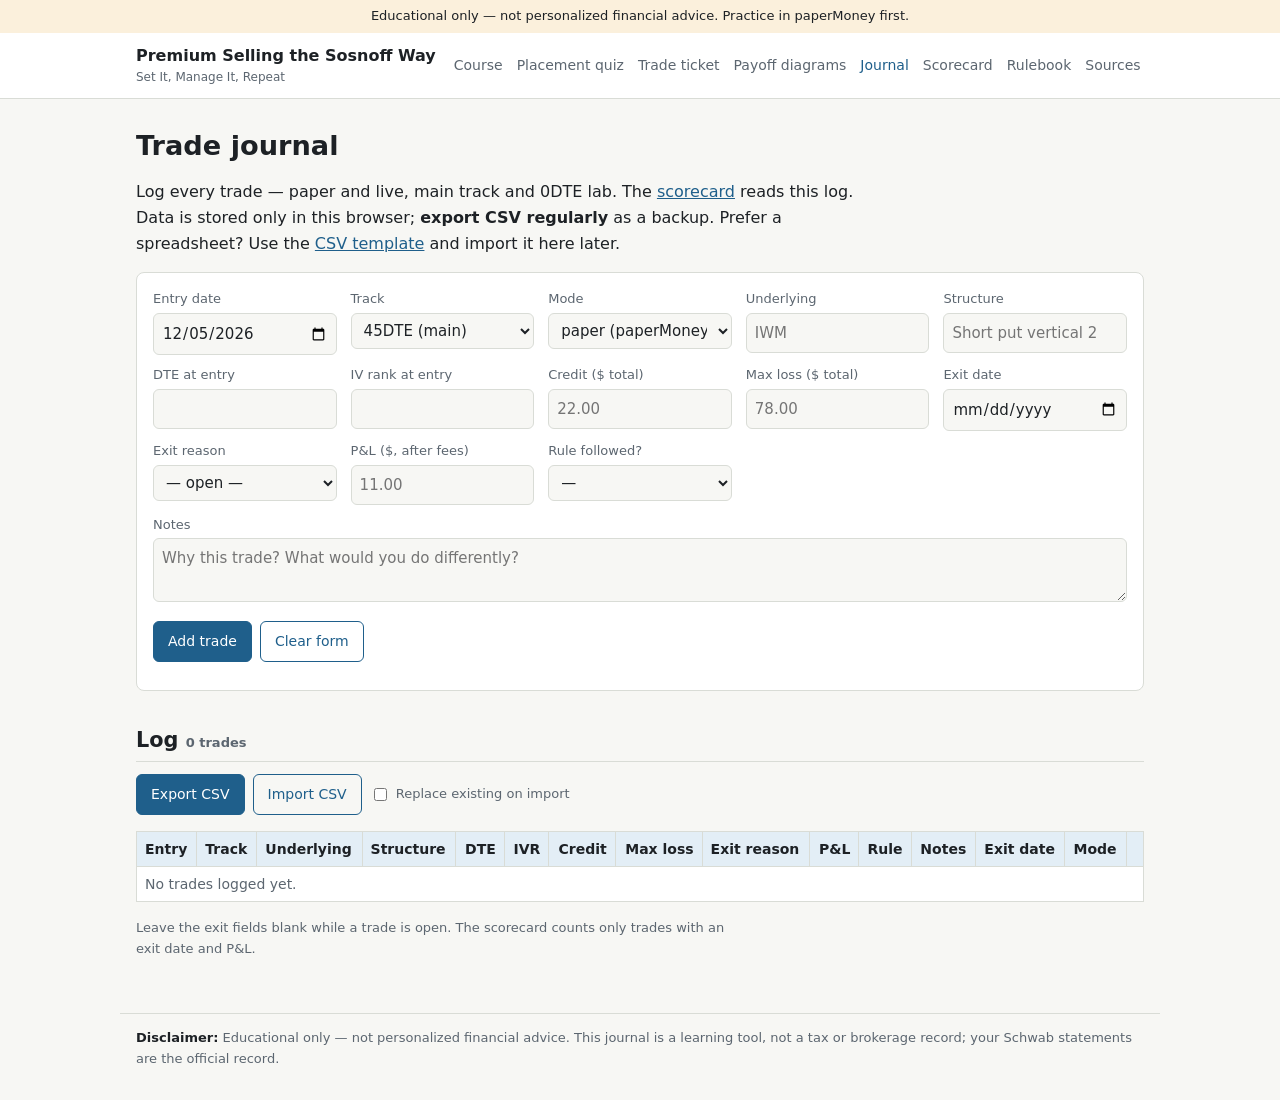
==== journal.html @ c1ba0f3a "Build static options course: modules, quizzes, payoff, ticket, journal tools Self-paced course "Prem" ====
<!doctype html>
<html lang="en">
<head>
  <meta charset="utf-8">
  <meta name="viewport" content="width=device-width, initial-scale=1">
  <title>Trade Journal · Premium Selling the Sosnoff Way</title>
  <link rel="stylesheet" href="css/style.css">
</head>
<body>
  <main>
    <h1>Trade journal</h1>
    <p>Log every trade — paper and live, main track and 0DTE lab. The <a href="scorecard.html">scorecard</a> reads this log. Data is stored only in this browser; <strong>export CSV regularly</strong> as a backup. Prefer a spreadsheet? Use the <a href="templates/journal-template.csv" download>CSV template</a> and import it here later.</p>

    <form class="card" id="entry-form" autocomplete="off">
      <div class="form-grid">
        <label>Entry date<input type="date" name="date" required></label>
        <label>Track<select name="track"><option value="45DTE">45DTE (main)</option><option value="0DTE">0DTE (lab)</option></select></label>
        <label>Mode<select name="mode"><option value="paper">paper (paperMoney)</option><option value="live">live</option></select></label>
        <label>Underlying<input type="text" name="underlying" placeholder="IWM" required></label>
        <label>Structure<input type="text" name="structure" placeholder="Short put vertical 209/210" list="structures"></label>
        <label>DTE at entry<input type="number" name="dte" min="0" step="1"></label>
        <label>IV rank at entry<input type="number" name="iv_rank" min="0" max="100" step="any"></label>
        <label>Credit ($ total)<input type="number" name="credit" step="0.01" placeholder="22.00"></label>
        <label>Max loss ($ total)<input type="number" name="max_loss" step="0.01" placeholder="78.00"></label>
        <label>Exit date<input type="date" name="exit_date"></label>
        <label>Exit reason<select name="exit_reason"><option value="">— open —</option><option>50% target</option><option>21 DTE</option><option>expired</option><option>other</option></select></label>
        <label>P&amp;L ($, after fees)<input type="number" name="pnl" step="0.01" placeholder="11.00"></label>
        <label>Rule followed?<select name="rule_followed"><option value="">—</option><option value="Y">Y</option><option value="N">N</option></select></label>
      </div>
      <label style="margin-top:10px">Notes<textarea name="notes" placeholder="Why this trade? What would you do differently?"></textarea></label>
      <datalist id="structures"><option value="Short put vertical"><option value="Short call vertical"><option value="Iron condor"></datalist>
      <div class="actions"><button type="submit" id="save">Add trade</button><button type="button" class="secondary" id="clear-form">Clear form</button></div>
      <div id="form-msg" aria-live="polite"></div>
    </form>

    <h2>Log <span class="muted small" id="count"></span></h2>
    <div class="actions">
      <button type="button" id="export">Export CSV</button>
      <label class="btn secondary" style="color:var(--accent)">Import CSV<input type="file" id="import" accept=".csv,text/csv" style="display:none"></label>
      <label style="display:flex;align-items:center;gap:6px"><input type="checkbox" id="import-replace" style="width:auto"> Replace existing on import</label>
    </div>
    <div class="table-wrap">
      <table>
        <thead><tr><th>Entry</th><th>Track</th><th>Underlying</th><th>Structure</th><th class="num">DTE</th><th class="num">IVR</th><th class="num">Credit</th><th class="num">Max loss</th><th>Exit reason</th><th class="num">P&amp;L</th><th>Rule</th><th>Notes</th><th>Exit date</th><th>Mode</th><th></th></tr></thead>
        <tbody id="rows"></tbody>
      </table>
    </div>
    <p class="small muted">Leave the exit fields blank while a trade is open. The scorecard counts only trades with an exit date and P&amp;L.</p>
  </main>
  <footer class="disclaimer"><strong>Disclaimer:</strong> Educational only — not personalized financial advice. This journal is a learning tool, not a tax or brokerage record; your Schwab statements are the official record.</footer>
  <script src="js/common.js"></script>
  <script src="js/journal.js"></script>
</body>
</html>
---- css/style.css ----
:root {
  --bg: #f7f7f4;
  --surface: #ffffff;
  --text: #1d2125;
  --muted: #5c6670;
  --border: #d9dcd6;
  --accent: #1f5f8b;
  --accent-soft: #e3eef6;
  --good: #1e7a46;
  --good-soft: #e2f3e9;
  --warn: #9a5b00;
  --warn-soft: #fbf0dc;
  --bad: #a42828;
  --bad-soft: #f8e3e3;
  --sosnoff: #6a3d9a;
  --tasty: #1f5f8b;
  --adapt: #5c6670;
  --unverified: #a42828;
  --chart-grid: #e4e6e1;
  --radius: 8px;
  --mono: ui-monospace, SFMono-Regular, Menlo, Consolas, monospace;
}
@media (prefers-color-scheme: dark) {
  :root:not([data-theme="light"]) {
    --bg: #15181b;
    --surface: #1d2125;
    --text: #e6e8ea;
    --muted: #9aa4ad;
    --border: #343a40;
    --accent: #6fb1e0;
    --accent-soft: #1e3242;
    --good: #5cc28a;
    --good-soft: #17301f;
    --warn: #e0a64a;
    --warn-soft: #362a14;
    --bad: #ef7d7d;
    --bad-soft: #3a1c1c;
    --sosnoff: #b48ee0;
    --tasty: #6fb1e0;
    --adapt: #9aa4ad;
    --unverified: #ef7d7d;
    --chart-grid: #2c3237;
  }
}

* { box-sizing: border-box; }
html { -webkit-text-size-adjust: 100%; }
body {
  margin: 0;
  background: var(--bg);
  color: var(--text);
  font: 16px/1.6 system-ui, -apple-system, "Segoe UI", Roboto, sans-serif;
}
a { color: var(--accent); }
img, svg { max-width: 100%; }

.site-header {
  background: var(--surface);
  border-bottom: 1px solid var(--border);
}
.site-header .inner {
  max-width: 1040px;
  margin: 0 auto;
  padding: 10px 16px;
  display: flex;
  flex-wrap: wrap;
  align-items: center;
  gap: 8px 18px;
}
.brand { font-weight: 700; text-decoration: none; color: var(--text); }
.brand small { display: block; font-weight: 400; color: var(--muted); font-size: 12px; }
nav.main-nav { display: flex; flex-wrap: wrap; gap: 4px 14px; font-size: 14px; }
nav.main-nav a { text-decoration: none; color: var(--muted); }
nav.main-nav a.active, nav.main-nav a:hover { color: var(--accent); }

main { max-width: 1040px; margin: 0 auto; padding: 20px 16px 40px; }
main.narrow { max-width: 820px; }

h1 { font-size: 1.7rem; line-height: 1.25; margin: 0.4em 0 0.5em; }
h2 { font-size: 1.3rem; margin: 1.6em 0 0.5em; border-bottom: 1px solid var(--border); padding-bottom: 4px; }
h3 { font-size: 1.08rem; margin: 1.3em 0 0.4em; }
p, li { max-width: 72ch; }
code { font-family: var(--mono); font-size: 0.9em; background: var(--accent-soft); padding: 1px 4px; border-radius: 4px; }
pre { background: var(--surface); border: 1px solid var(--border); padding: 12px; overflow-x: auto; border-radius: var(--radius); }
pre code { background: none; padding: 0; }
blockquote { margin: 1em 0; padding: 8px 14px; border-left: 4px solid var(--accent); background: var(--accent-soft); border-radius: 0 var(--radius) var(--radius) 0; }
hr { border: 0; border-top: 1px solid var(--border); margin: 2em 0; }

.table-wrap { overflow-x: auto; margin: 1em 0; }
table { border-collapse: collapse; width: 100%; font-size: 14px; background: var(--surface); }
th, td { border: 1px solid var(--border); padding: 6px 8px; text-align: left; vertical-align: top; }
th { background: var(--accent-soft); }
td.num, th.num { text-align: right; font-variant-numeric: tabular-nums; }

.card {
  background: var(--surface);
  border: 1px solid var(--border);
  border-radius: var(--radius);
  padding: 16px;
  margin: 12px 0;
}
.grid { display: grid; gap: 12px; grid-template-columns: repeat(auto-fill, minmax(240px, 1fr)); }
.grid .card { margin: 0; }
.card h3 { margin-top: 0; }
.muted { color: var(--muted); }
.small { font-size: 13px; }

.badge {
  display: inline-block;
  font-size: 11px;
  font-weight: 700;
  letter-spacing: 0.02em;
  text-transform: uppercase;
  padding: 1px 6px;
  border-radius: 4px;
  border: 1px solid currentColor;
  vertical-align: 1px;
  white-space: nowrap;
}
.badge.sosnoff { color: var(--sosnoff); }
.badge.tasty { color: var(--tasty); }
.badge.adapt { color: var(--adapt); }
.badge.unverified { color: var(--unverified); }
.badge.main { color: var(--good); }
.badge.lab { color: var(--warn); }
.badge.illus { color: var(--muted); }

.disclaimer {
  max-width: 1040px;
  margin: 0 auto;
  padding: 14px 16px 30px;
  font-size: 13px;
  color: var(--muted);
  border-top: 1px solid var(--border);
}
.disclaimer strong { color: var(--text); }
.top-disclaimer {
  background: var(--warn-soft);
  color: var(--text);
  font-size: 13px;
  padding: 6px 16px;
  text-align: center;
}

/* Forms */
form .row, .form-grid { display: grid; gap: 10px 14px; grid-template-columns: repeat(auto-fill, minmax(170px, 1fr)); }
label { display: block; font-size: 13px; color: var(--muted); }
label > input, label > select, label > textarea { margin-top: 3px; }
input, select, textarea, button {
  font: inherit;
  font-size: 15px;
  color: var(--text);
}
input, select, textarea {
  width: 100%;
  padding: 7px 8px;
  border: 1px solid var(--border);
  border-radius: 6px;
  background: var(--bg);
}
textarea { min-height: 60px; }
button, .btn {
  display: inline-block;
  padding: 8px 14px;
  border-radius: 6px;
  border: 1px solid var(--accent);
  background: var(--accent);
  color: #fff;
  cursor: pointer;
  text-decoration: none;
  font-size: 14px;
}
button.secondary, .btn.secondary { background: transparent; color: var(--accent); }
button.danger { background: transparent; border-color: var(--bad); color: var(--bad); }
button:disabled { opacity: 0.5; cursor: not-allowed; }
.actions { display: flex; flex-wrap: wrap; gap: 8px; margin: 12px 0; }

.alert { padding: 10px 12px; border-radius: 6px; margin: 8px 0; border: 1px solid; }
.alert.bad { background: var(--bad-soft); border-color: var(--bad); }
.alert.warn { background: var(--warn-soft); border-color: var(--warn); }
.alert.good { background: var(--good-soft); border-color: var(--good); }

.kv { display: grid; grid-template-columns: repeat(auto-fill, minmax(180px, 1fr)); gap: 10px; }
.kv div { background: var(--bg); border: 1px solid var(--border); border-radius: 6px; padding: 8px 10px; }
.kv span { display: block; font-size: 12px; color: var(--muted); }
.kv b { font-size: 1.15rem; font-variant-numeric: tabular-nums; }

/* Quiz */
.quiz { background: var(--surface); border: 1px solid var(--border); border-radius: var(--radius); padding: 16px; margin: 16px 0; }
.quiz h3 { margin-top: 0; }
.quiz .q { margin: 14px 0; padding-top: 10px; border-top: 1px dashed var(--border); }
.quiz .q:first-of-type { border-top: 0; }
.quiz .q-text { font-weight: 600; }
.quiz .opt { display: flex; gap: 8px; align-items: flex-start; padding: 4px 6px; border-radius: 6px; color: var(--text); font-size: 15px; cursor: pointer; }
.quiz .opt input { width: auto; margin-top: 5px; }
.quiz .opt.correct { background: var(--good-soft); }
.quiz .opt.wrong { background: var(--bad-soft); }
.quiz .explain { display: none; margin: 6px 0 0; padding: 8px 10px; background: var(--accent-soft); border-radius: 6px; font-size: 14px; }
.quiz.graded .explain { display: block; }
.quiz .score { font-weight: 700; }

/* Charts */
.payoff-embed { background: var(--surface); border: 1px solid var(--border); border-radius: var(--radius); padding: 12px; margin: 16px 0; }
.payoff-embed .caption { font-size: 13px; color: var(--muted); }
svg.payoff text { font-size: 11px; fill: var(--muted); font-family: system-ui, sans-serif; }
svg.payoff .grid-line { stroke: var(--chart-grid); stroke-width: 1; }
svg.payoff .zero-line { stroke: var(--muted); stroke-width: 1; }
svg.payoff .pl-line { fill: none; stroke: var(--text); stroke-width: 2; }
svg.payoff .profit-area { fill: var(--good); opacity: 0.18; }
svg.payoff .loss-area { fill: var(--bad); opacity: 0.18; }
svg.payoff .spot-line { stroke: var(--accent); stroke-dasharray: 4 3; }
svg.payoff .be-line { stroke: var(--warn); stroke-dasharray: 2 3; }
svg.payoff .strike-dot { fill: var(--accent); }

.module-nav { display: flex; justify-content: space-between; gap: 10px; margin: 30px 0 0; flex-wrap: wrap; }
.progress-pill { font-size: 12px; padding: 1px 8px; border-radius: 999px; background: var(--accent-soft); color: var(--accent); white-space: nowrap; }
.progress-pill.done { background: var(--good-soft); color: var(--good); }

.checklist li { margin: 4px 0; }

@media print {
  .site-header, .top-disclaimer, .no-print, nav { display: none !important; }
  body { background: #fff; color: #000; font-size: 12px; }
  main { padding: 0; max-width: none; }
  .card { border: 1px solid #999; break-inside: avoid; }
  .disclaimer { color: #333; }
}

a.card { color: inherit; text-decoration: none; display: block; }
a.card:hover { border-color: var(--accent); }
a.card h3 { color: var(--accent); }

main { overflow-wrap: break-word; }
main a { overflow-wrap: anywhere; }
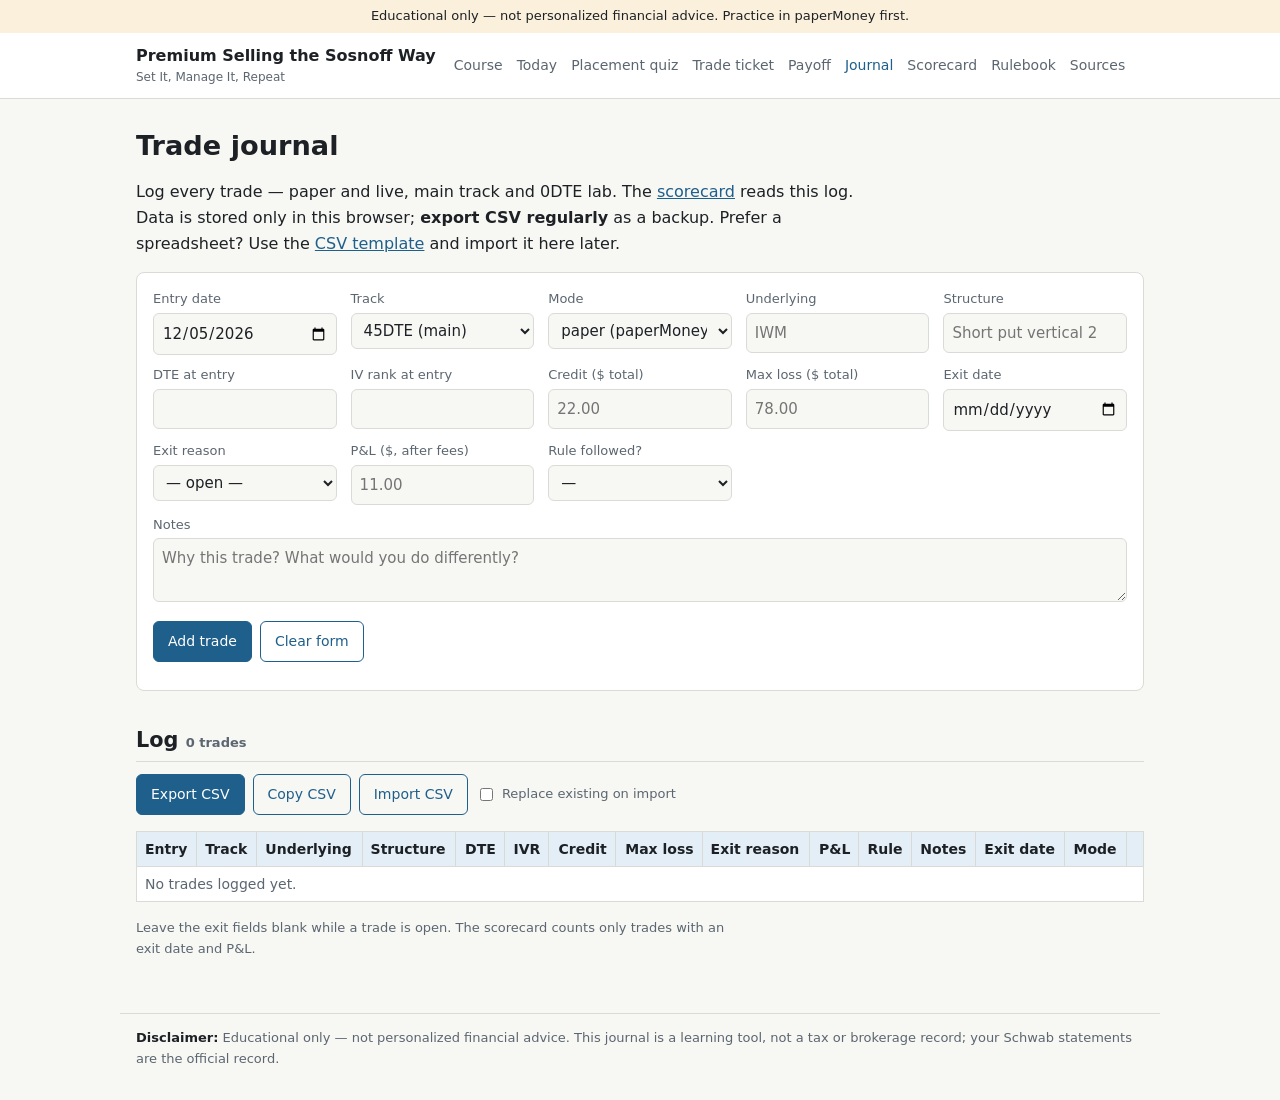
==== commit 5b658734: "Hosted mode: single-page shell, cross-device sync, Today checklist - index.html now hosts every page" ====
--- a/journal.html
+++ b/journal.html
@@ -36,9 +36,11 @@
     <h2>Log <span class="muted small" id="count"></span></h2>
     <div class="actions">
       <button type="button" id="export">Export CSV</button>
+      <button type="button" class="secondary" id="copy-csv">Copy CSV</button>
       <label class="btn secondary" style="color:var(--accent)">Import CSV<input type="file" id="import" accept=".csv,text/csv" style="display:none"></label>
       <label style="display:flex;align-items:center;gap:6px"><input type="checkbox" id="import-replace" style="width:auto"> Replace existing on import</label>
     </div>
+    <textarea id="csv-text" class="copy-fallback" readonly hidden aria-label="Journal CSV"></textarea>
     <div class="table-wrap">
       <table>
         <thead><tr><th>Entry</th><th>Track</th><th>Underlying</th><th>Structure</th><th class="num">DTE</th><th class="num">IVR</th><th class="num">Credit</th><th class="num">Max loss</th><th>Exit reason</th><th class="num">P&amp;L</th><th>Rule</th><th>Notes</th><th>Exit date</th><th>Mode</th><th></th></tr></thead>
--- a/css/style.css
+++ b/css/style.css
@@ -40,10 +40,33 @@
     --adapt: #9aa4ad;
     --unverified: #ef7d7d;
     --chart-grid: #2c3237;
+    color-scheme: dark;
   }
 }
+:root[data-theme="dark"] {
+  --bg: #15181b;
+  --surface: #1d2125;
+  --text: #e6e8ea;
+  --muted: #9aa4ad;
+  --border: #343a40;
+  --accent: #6fb1e0;
+  --accent-soft: #1e3242;
+  --good: #5cc28a;
+  --good-soft: #17301f;
+  --warn: #e0a64a;
+  --warn-soft: #362a14;
+  --bad: #ef7d7d;
+  --bad-soft: #3a1c1c;
+  --sosnoff: #b48ee0;
+  --tasty: #6fb1e0;
+  --adapt: #9aa4ad;
+  --unverified: #ef7d7d;
+  --chart-grid: #2c3237;
+  color-scheme: dark;
+}
 
 * { box-sizing: border-box; }
+[hidden] { display: none !important; }
 html { -webkit-text-size-adjust: 100%; }
 body {
   margin: 0;
@@ -232,3 +255,16 @@
 
 main { overflow-wrap: break-word; }
 main a { overflow-wrap: anywhere; }
+
+.sync-pill { margin-left: auto; font-size: 12px; color: var(--muted); white-space: nowrap; }
+.sync-pill[data-state="synced"] { color: var(--good); }
+.sync-pill[data-state="error"], .sync-pill[data-state="full"] { color: var(--warn); }
+.copy-fallback { width: 100%; min-height: 160px; font-family: var(--mono); font-size: 12px; }
+@media (max-width: 640px) {
+  .site-header .inner { gap: 6px 12px; }
+  nav.main-nav { flex-wrap: nowrap; overflow-x: auto; width: 100%; padding-bottom: 4px; -webkit-overflow-scrolling: touch; }
+  nav.main-nav a { white-space: nowrap; padding: 4px 0; }
+  .sync-pill { margin-left: 0; }
+  h1 { font-size: 1.4rem; }
+  .actions button, .actions .btn { flex: 1 1 auto; text-align: center; }
+}
